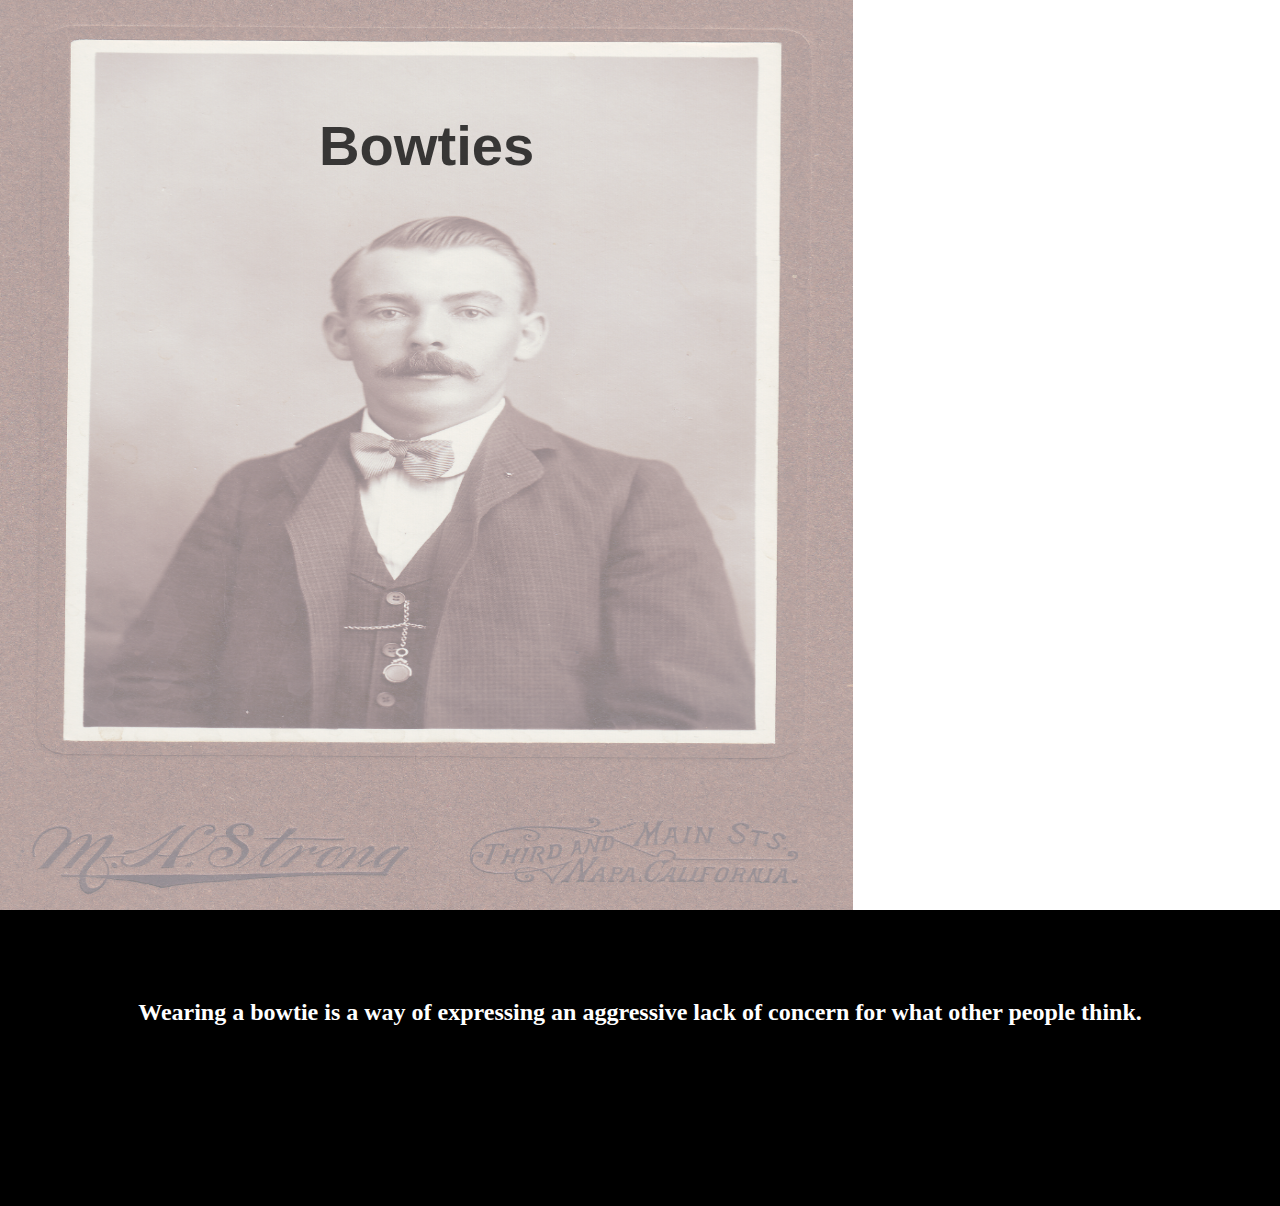
==== index.html @ a5dabbb3 "adding hover state to images" ====
<!DOCTYPE html>
<html lang="en-ca">
<head>
	<meta charset="utf-8">
	<title>Gallery Demo</title>
	<meta name="handheldfriendly" content="true">
	<meta name="mobileoptimized" content="240">
	<meta name="viewport" content="width=device-width,initial-scale=1">
	<link href="css/common.css" rel="stylesheet">
	<link href="css/grid.css" rel="stylesheet">
	<link href="css/style.css" rel="stylesheet">
</head>
<body>



	<div class="grid">

		<div class="hover img-wrap column unit unit-s-1 unit-m-1 unit-l-2-3">
			<img  class="img-flex" style="max-height: 910px;" src="img/about-bowtie.jpg" alt="">
			<a href ="" class="img-info"><h3> Bowties</h3></a>
		</div>
		<div class="hover img-wrap unit unit-s-1 unit-m-1-3 unit-l-1-3">
			<img class="img-flex" src="http://placehold.it/330x200" alt="">
			<a href ="" class="img-info"><h3> Ties</h3></a>
		</div>
		<div class="hover img-wrap unit unit-s-1 unit-m-1-3 unit-l-1-3">
			<img class="img-flex" src="http://placehold.it/330x200" alt="">
			<a href ="" class="img-info"><h3> Scarves</h3></a>
		</div>
		<div class="hover img-wrap unit unit-s-1 unit-m-1-3 unit-l-1-3">
			<img class="img-flex" src="http://placehold.it/330x200" alt="">
			<a href ="" class="img-info"><h3> Necklaces</h3></a>
		</div>

	</div>

	<div class="pull-quote">
	 <h2> Wearing a bowtie is a way of expressing an aggressive lack of concern for what other people think.</h2>
	</div>

	<div class="grid">
		<div class="hover unit unit-s-1 unit-m-1-3 unit-l-1-3">
			<img class="img-flex" src="http://placehold.it/330x250" alt="">
		</div>
		<div class="hover unit unit-s-1 unit-m-1-3 unit-l-1-3">
			<img class="img-flex" src="http://placehold.it/330x250" alt="">
		</div>
		<div class="hover unit unit-s-1 unit-m-1-3 unit-l-1-3">
			<img class="img-flex" src="http://placehold.it/330x250" alt="">
		</div>
	</div>


</body>
</html>
---- css/common.css ----
@-moz-viewport { width: device-width; scale: 1; }
@-ms-viewport { width: device-width; scale: 1; }
@-o-viewport { width: device-width; scale: 1; }
@-webkit-viewport { width: device-width; scale: 1; }
@viewport { width: device-width; scale: 1; }

html {
	margin: 0;
	padding: 0;

	font: normal 100%/1.5 Georgia,serif;
	-moz-text-size-adjust: 100%;
	-ms-text-size-adjust: 100%;
	-webkit-text-size-adjust: 100%;
	text-size-adjust: 100%;
}

*, *:before, *:after {
	box-sizing: inherit;
}

body {
	margin: 0;
	padding: 0;
}

.img-flex {
	display: block;
	width: 100%;
}
---- css/grid.css ----
.grid {
  overflow: hidden;
}

.unit {
  float: left;
}

.gutter {
  padding-left: 1em;
  padding-right: 1em;
}

.unit-s-1{
  width: 100%;
}

.unit-m-1{
  width: 100%;
}

.unit-l-1{
  width: 100%;
}

@media only screen and (min-width: 30em) {
  .unit-m-1-2 {
    width: 50%;
  }

  .unit-m-1-3 {
    width: 33.3333%;
  }
}

@media only screen and (min-width: 50em) {
  .unit-l-1-3 {
    width: 33.3333%;
  }

  .unit-l-2-3 {
    width: 66.6666%;
  }
}
---- css/style.css ----
.pull-quote {
  background-color: #000;
  height: 200px;
  text-align: center;
  padding: 4em 2em 2em;
  color: #fff;
}

img {
	overflow:hidden;
}

.hover img {
	opacity: 1;
	-webkit-transition: .3s ease-in-out;
	transition: .3s ease-in-out;
}
.hover:hover img {
	opacity: .5;
}

.img-wrap a {
  text-decoration:none;
  color: #000;
  font-family: 'helvetica', sans-serif;
  padding-top: 3rem;
  font-size: 3em;
  text-align: center;
  top:0;
  opacity:0;
  filter: alpha(opacity = 0);
  position:absolute;
  width:100%;
  height:100%;
  z-index:1000;
    -webkit-transition: all 300ms ease-out;
		-moz-transition: all 300ms ease-out;
		-o-transition: all 300ms ease-out;
		-ms-transition: all 300ms ease-out;
	transition: all 300ms ease-out;
}

.img-wrap {
  position:relative;

}

.img-wrap:hover a {
  opacity:0.75;
  filter: alpha(opacity = 75);
}
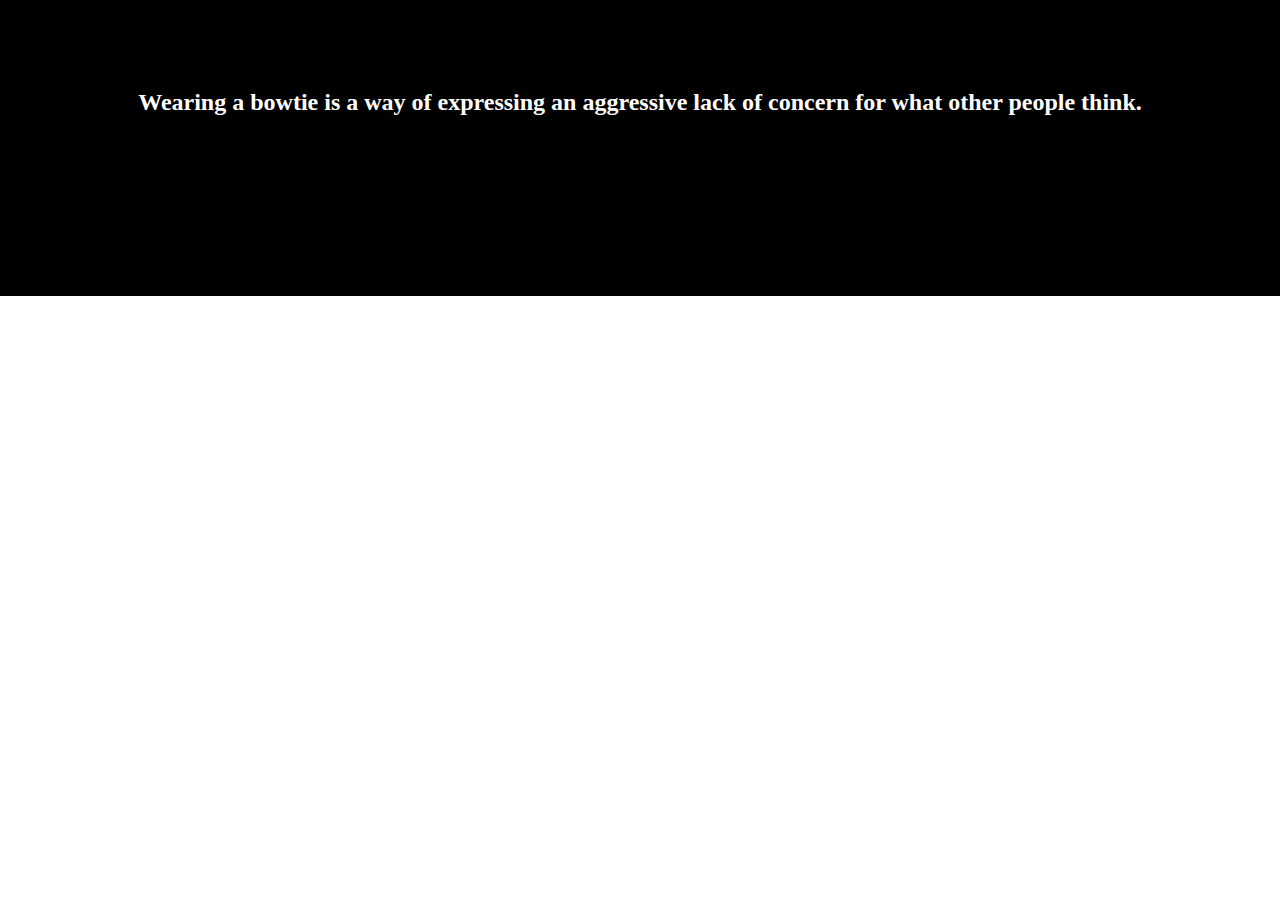
==== commit bc656b7f: "side nav" ====
--- a/index.html
+++ b/index.html
@@ -9,48 +9,79 @@
 	<link href="css/common.css" rel="stylesheet">
 	<link href="css/grid.css" rel="stylesheet">
 	<link href="css/style.css" rel="stylesheet">
+	<link href="js/nav.js" rel="stylesheet">
 </head>
-<body>
+<body class="menu">
 
+	<header>
+		<a href="#" class="menu-toggle"><img src="img/nav-icon.svg"></a>
+		<nav class="menu-side">
+				<ul>
+					<li><a href="#">Bowties</a></li>
+					<li><a href="#">Ties</a></li>
+					<li><a href="#">Hats</a></li>
+					<li><a href="#">Necklaces</a></li>
+					<li><a href="#">Scarves</a></li>
+					<li><a href="#">Boots</a></li>
+					<li><a href="#">Glasses</a></li>
+				</ul>
+		</nav>
+	</header>
 
+	<div class="content">
+		<div class="grid">
 
-	<div class="grid">
+			<div class="hover img-wrap column unit unit-s-1 unit-m-1 unit-l-2-3">
+				<img  class="img-flex" src="http://placehold.it/1000x1020" alt="">
+				<a href ="" class="img-info"><h3> Bowties</h3></a>
+			</div>
+			<div class="hover img-wrap unit unit-s-1 unit-m-1-3 unit-l-1-3">
+				<img class="img-flex" src="http://placehold.it/330x220" alt="">
+				<a href ="" class="img-info"><h3>Ties</h3></a>
+			</div>
+			<div class="hover img-wrap unit unit-s-1 unit-m-1-3 unit-l-1-3">
+				<img class="img-flex" src="http://placehold.it/330x220" alt="">
+				<a href ="" class="img-info"><h3> Scarves</h3></a>
+			</div>
+			<div class="hover img-wrap unit unit-s-1 unit-m-1-3 unit-l-1-3">
+				<img class="img-flex" src="http://placehold.it/330x230" alt="">
+				<a href ="" class="img-info"><h3> Necklaces</h3></a>
+			</div>
 
-		<div class="hover img-wrap column unit unit-s-1 unit-m-1 unit-l-2-3">
-			<img  class="img-flex" style="max-height: 910px;" src="img/about-bowtie.jpg" alt="">
-			<a href ="" class="img-info"><h3> Bowties</h3></a>
 		</div>
-		<div class="hover img-wrap unit unit-s-1 unit-m-1-3 unit-l-1-3">
-			<img class="img-flex" src="http://placehold.it/330x200" alt="">
-			<a href ="" class="img-info"><h3> Ties</h3></a>
+
+		<div class="pull-quote">
+		 <h2> Wearing a bowtie is a way of expressing an aggressive lack of concern for what other people think.</h2>
 		</div>
-		<div class="hover img-wrap unit unit-s-1 unit-m-1-3 unit-l-1-3">
-			<img class="img-flex" src="http://placehold.it/330x200" alt="">
-			<a href ="" class="img-info"><h3> Scarves</h3></a>
-		</div>
-		<div class="hover img-wrap unit unit-s-1 unit-m-1-3 unit-l-1-3">
-			<img class="img-flex" src="http://placehold.it/330x200" alt="">
-			<a href ="" class="img-info"><h3> Necklaces</h3></a>
+
+		<div class="grid">
+			<div class="hover img-wrap unit unit-s-1 unit-m-1-3 unit-l-1-3">
+				<img class="img-flex" src="http://placehold.it/330x250" alt="">
+				<a href ="" class="img-info"><h3> Hats</h3></a>
+
+			</div>
+			<div class="hover img-wrap unit unit-s-1 unit-m-1-3 unit-l-1-3">
+				<img class="img-flex" src="http://placehold.it/330x250" alt="">
+				<a href ="" class="img-info"><h3> Boots</h3></a>
+			</div>
+			<div class="hover img-wrap unit unit-s-1 unit-m-1-3 unit-l-1-3">
+				<img class="img-flex" src="http://placehold.it/330x250" alt="">
+				<a href ="" class="img-info"><h3> Glasses</h3></a>
+			</div>
 		</div>
 
 	</div>
 
-	<div class="pull-quote">
-	 <h2> Wearing a bowtie is a way of expressing an aggressive lack of concern for what other people think.</h2>
-	</div>
+<script src="https://ajax.googleapis.com/ajax/libs/jquery/1.11.3/jquery.min.js"></script>
+<script>
+(function()	{
+	var body = $('body');
+	$('.menu-toggle').bind('click',function() {
+		body.toggleClass('menu-open');
+		return false;
+	});
 
-	<div class="grid">
-		<div class="hover unit unit-s-1 unit-m-1-3 unit-l-1-3">
-			<img class="img-flex" src="http://placehold.it/330x250" alt="">
-		</div>
-		<div class="hover unit unit-s-1 unit-m-1-3 unit-l-1-3">
-			<img class="img-flex" src="http://placehold.it/330x250" alt="">
-		</div>
-		<div class="hover unit unit-s-1 unit-m-1-3 unit-l-1-3">
-			<img class="img-flex" src="http://placehold.it/330x250" alt="">
-		</div>
-	</div>
-
-
+}) ();
+</script>
 </body>
 </html>
--- a/css/common.css
+++ b/css/common.css
@@ -28,3 +28,7 @@
 	display: block;
 	width: 100%;
 }
+
+ul {
+	list-style-type: none;
+}
--- a/css/style.css
+++ b/css/style.css
@@ -1,3 +1,66 @@
+.menu-side{
+  position: fixed;
+  background-color: #000;
+  border-right: 1px solid #000;
+  color: #fff;
+  top: 0;
+  left: -231px;
+  width: 210px;
+  height: 100%;
+  padding:10px;
+}
+
+.menu {
+  overflow-x: hidden;
+  position: relative;
+  left: 0;
+}
+
+.menu-open {
+  left: 231px;
+}
+
+.menu-open .menu-side {
+  left: 0;
+}
+
+.menu-side,
+.menu {
+  -webkit-transition: left 0.2s ease;
+  -moz-transition: left 0.2s ease;
+  transition: left 0.2s ease;
+}
+
+.menu-toggle {
+padding: 10px;
+z-index: 500000;
+position: fixed;
+}
+
+.menu-toggle:hover,
+.menu-toggle:focus,
+.menu-toggle:active{
+  -webkit-transform: scale(1.1);
+      -ms-transform: scale(1.1);
+          transform: scale(1.1);
+}
+
+.menu-side li a{
+    display:block;
+    padding: 1em;
+    text-align: right;
+    position:relative;
+    text-decoration: none;
+    color: #fff;
+    font-family: 'Open Sans', Ariel, sans-serif;
+}
+
+.menu-side li a:hover,
+.menu-side li a:focus,
+.menu-side li a:active {
+  color: #666;
+  background-color: #fff;
+}
 
 .pull-quote {
   background-color: #000;
@@ -16,6 +79,7 @@
 	-webkit-transition: .3s ease-in-out;
 	transition: .3s ease-in-out;
 }
+
 .hover:hover img {
 	opacity: .5;
 }
@@ -23,7 +87,7 @@
 .img-wrap a {
   text-decoration:none;
   color: #000;
-  font-family: 'helvetica', sans-serif;
+  font-family: 'Georgia', serif;
   padding-top: 3rem;
   font-size: 3em;
   text-align: center;
@@ -50,3 +114,4 @@
   opacity:0.75;
   filter: alpha(opacity = 75);
 }
+
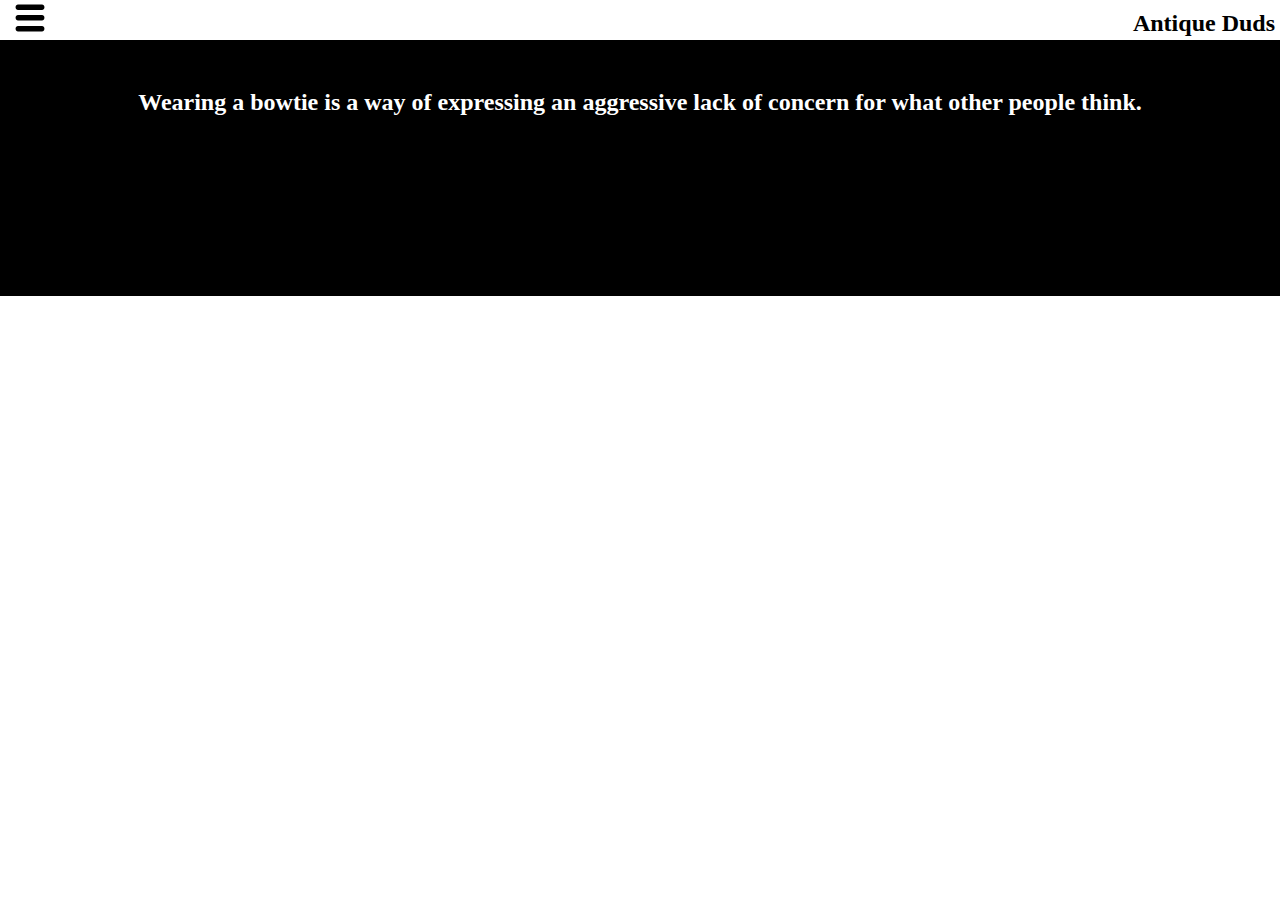
==== commit 07279486: "added sticky header" ====
--- a/index.html
+++ b/index.html
@@ -15,6 +15,7 @@
 
 	<header>
 		<a href="#" class="menu-toggle"><img src="img/nav-icon.svg"></a>
+		<h1> Antique Duds</h1>
 		<nav class="menu-side">
 				<ul>
 					<li><a href="#">Bowties</a></li>
@@ -32,7 +33,7 @@
 		<div class="grid">
 
 			<div class="hover img-wrap column unit unit-s-1 unit-m-1 unit-l-2-3">
-				<img  class="img-flex" src="http://placehold.it/1000x1020" alt="">
+				<img  class="img-flex" src="http://placehold.it/1000x1022" alt="">
 				<a href ="" class="img-info"><h3> Bowties</h3></a>
 			</div>
 			<div class="hover img-wrap unit unit-s-1 unit-m-1-3 unit-l-1-3">
@@ -40,7 +41,7 @@
 				<a href ="" class="img-info"><h3>Ties</h3></a>
 			</div>
 			<div class="hover img-wrap unit unit-s-1 unit-m-1-3 unit-l-1-3">
-				<img class="img-flex" src="http://placehold.it/330x220" alt="">
+				<img class="img-flex" src="http://placehold.it/330x225" alt="">
 				<a href ="" class="img-info"><h3> Scarves</h3></a>
 			</div>
 			<div class="hover img-wrap unit unit-s-1 unit-m-1-3 unit-l-1-3">
--- a/css/style.css
+++ b/css/style.css
@@ -1,3 +1,19 @@
+header {
+  height: 40px;
+  width: 100%;
+  background-color: #fff;
+  position: fixed;
+  z-index: 4999;
+}
+
+h1 {
+  display: inline-block;
+  float: right;
+  margin-top: 0;
+  font-size: 1.5em;
+  padding: 5px;
+}
+
 .menu-side{
   position: fixed;
   background-color: #000;
@@ -33,8 +49,6 @@
 
 .menu-toggle {
 padding: 10px;
-z-index: 500000;
-position: fixed;
 }
 
 .menu-toggle:hover,
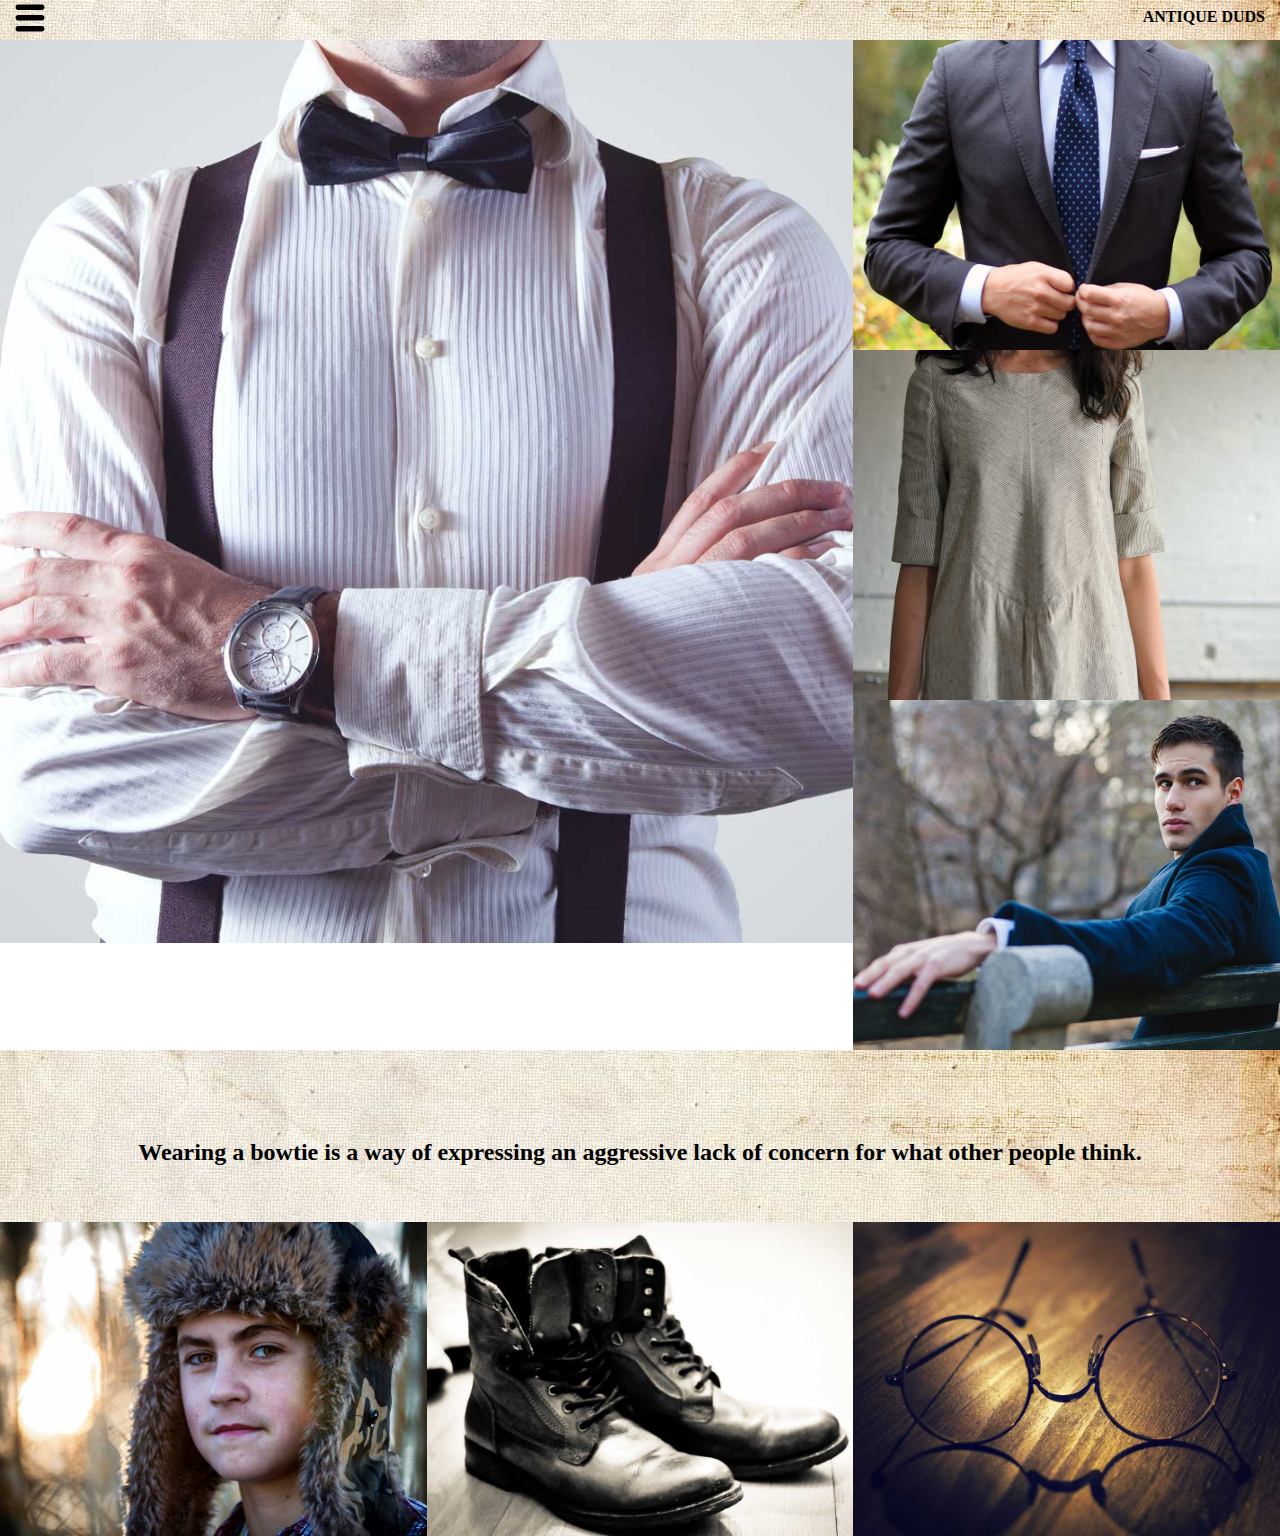
==== commit a63e51de: "pagination - assets" ====
--- a/index.html
+++ b/index.html
@@ -18,13 +18,14 @@
 		<h1> Antique Duds</h1>
 		<nav class="menu-side">
 				<ul>
-					<li><a href="#">Bowties</a></li>
-					<li><a href="#">Ties</a></li>
-					<li><a href="#">Hats</a></li>
-					<li><a href="#">Necklaces</a></li>
-					<li><a href="#">Scarves</a></li>
-					<li><a href="#">Boots</a></li>
-					<li><a href="#">Glasses</a></li>
+					<li><a href="http://shelleybabij.github.io/gallery-demo">Home</a></li>
+					<li><a href="http://shelleybabij.github.io/gallery-demo/gallery-bowties">Bowties</a></li>
+					<li><a href="http://shelleybabij.github.io/gallery-demo/gallery-bowties">Ties</a></li>
+					<li><a href="http://shelleybabij.github.io/gallery-demo/gallery-bowties">Hats</a></li>
+					<li><a href="http://shelleybabij.github.io/gallery-demo/gallery-bowties">Necklaces</a></li>
+					<li><a href="http://shelleybabij.github.io/gallery-demo/gallery-bowties">Scarves</a></li>
+					<li><a href="http://shelleybabij.github.io/gallery-demo/gallery-bowties">Boots</a></li>
+					<li><a href="http://shelleybabij.github.io/gallery-demo/gallery-bowties">Glasses</a></li>
 				</ul>
 		</nav>
 	</header>
@@ -33,20 +34,20 @@
 		<div class="grid">
 
 			<div class="hover img-wrap column unit unit-s-1 unit-m-1 unit-l-2-3">
-				<img  class="img-flex" src="http://placehold.it/1000x1022" alt="">
-				<a href ="" class="img-info"><h3> Bowties</h3></a>
+				<img  class="img-flex" src="img/bowtie-1.jpg" alt="man wearing bowtie">
+				<a href ="http://shelleybabij.github.io/gallery-demo/gallery-bowties" class="img-info"><h3> Bowties</h3></a>
 			</div>
 			<div class="hover img-wrap unit unit-s-1 unit-m-1-3 unit-l-1-3">
-				<img class="img-flex" src="http://placehold.it/330x220" alt="">
-				<a href ="" class="img-info"><h3>Ties</h3></a>
+				<img class="img-flex" src="img/tie-2.jpg" style="height:350px;" alt="">
+				<a href ="http://shelleybabij.github.io/gallery-demo/gallery-bowties" class="img-info"><h3>Ties</h3></a>
 			</div>
 			<div class="hover img-wrap unit unit-s-1 unit-m-1-3 unit-l-1-3">
-				<img class="img-flex" src="http://placehold.it/330x225" alt="">
-				<a href ="" class="img-info"><h3> Scarves</h3></a>
+				<img class="img-flex" src="img/womens.jpg" style="height:350px;" alt="">
+				<a href ="http://shelleybabij.github.io/gallery-demo/gallery-bowties" class="img-info"><h3>Womens</h3></a>
 			</div>
 			<div class="hover img-wrap unit unit-s-1 unit-m-1-3 unit-l-1-3">
-				<img class="img-flex" src="http://placehold.it/330x230" alt="">
-				<a href ="" class="img-info"><h3> Necklaces</h3></a>
+				<img class="img-flex" src="img/mens.jpg" style="height:350px;"alt="">
+				<a href ="http://shelleybabij.github.io/gallery-demo/gallery-bowties" class="img-info"><h3>Mens</h3></a>
 			</div>
 
 		</div>
@@ -57,17 +58,17 @@
 
 		<div class="grid">
 			<div class="hover img-wrap unit unit-s-1 unit-m-1-3 unit-l-1-3">
-				<img class="img-flex" src="http://placehold.it/330x250" alt="">
-				<a href ="" class="img-info"><h3> Hats</h3></a>
+				<img class="img-flex" src="img/hats.jpg" alt="">
+				<a href ="http://shelleybabij.github.io/gallery-demo/gallery-bowties" class="img-info"><h3> Hats</h3></a>
 
 			</div>
 			<div class="hover img-wrap unit unit-s-1 unit-m-1-3 unit-l-1-3">
-				<img class="img-flex" src="http://placehold.it/330x250" alt="">
-				<a href ="" class="img-info"><h3> Boots</h3></a>
+				<img class="img-flex" src="img/boots.jpg" alt="">
+				<a href ="http://shelleybabij.github.io/gallery-demo/gallery-bowties" class="img-info"><h3> Boots</h3></a>
 			</div>
 			<div class="hover img-wrap unit unit-s-1 unit-m-1-3 unit-l-1-3">
-				<img class="img-flex" src="http://placehold.it/330x250" alt="">
-				<a href ="" class="img-info"><h3> Glasses</h3></a>
+				<img class="img-flex" src="img/glasses.jpg" alt="">
+				<a href ="http://shelleybabij.github.io/gallery-demo/gallery-bowties" class="img-info"><h3> Glasses</h3></a>
 			</div>
 		</div>
 
--- a/css/grid.css
+++ b/css/grid.css
@@ -33,7 +33,7 @@
   }
 }
 
-@media only screen and (min-width: 50em) {
+@media only screen and (min-width: 60em) {
   .unit-l-1-3 {
     width: 33.3333%;
   }
--- a/css/style.css
+++ b/css/style.css
@@ -1,7 +1,9 @@
 header {
   height: 40px;
   width: 100%;
-  background-color: #fff;
+  background-image:url("../img/paper.jpg");
+  background-size: cover;
+  background-position: center;
   position: fixed;
   z-index: 4999;
 }
@@ -10,8 +12,10 @@
   display: inline-block;
   float: right;
   margin-top: 0;
-  font-size: 1.5em;
+  font-size: 1em;
   padding: 5px;
+  margin-right: 10px;
+  text-transform: uppercase;
 }
 
 .menu-side{
@@ -77,11 +81,12 @@
 }
 
 .pull-quote {
-  background-color: #000;
-  height: 200px;
+  background-image:url("../img/paper.jpg");
+  background-size: cover;
+  background-position: center;
   text-align: center;
   padding: 4em 2em 2em;
-  color: #fff;
+  color: #000;
 }
 
 img {
@@ -125,7 +130,23 @@
 }
 
 .img-wrap:hover a {
-  opacity:0.75;
+  opacity:0.95;
   filter: alpha(opacity = 75);
 }
 
+.wrapper {
+  margin-left: 10%;
+  margin-right: 10%;
+}
+
+@media only screen and (min-width: 30em){
+  .img-wrap a {
+    font-size: 1.5em;
+}
+}
+
+@media only screen and (min-width: 50em){
+  .img-wrap a {
+    font-size: 3em;
+  }
+}
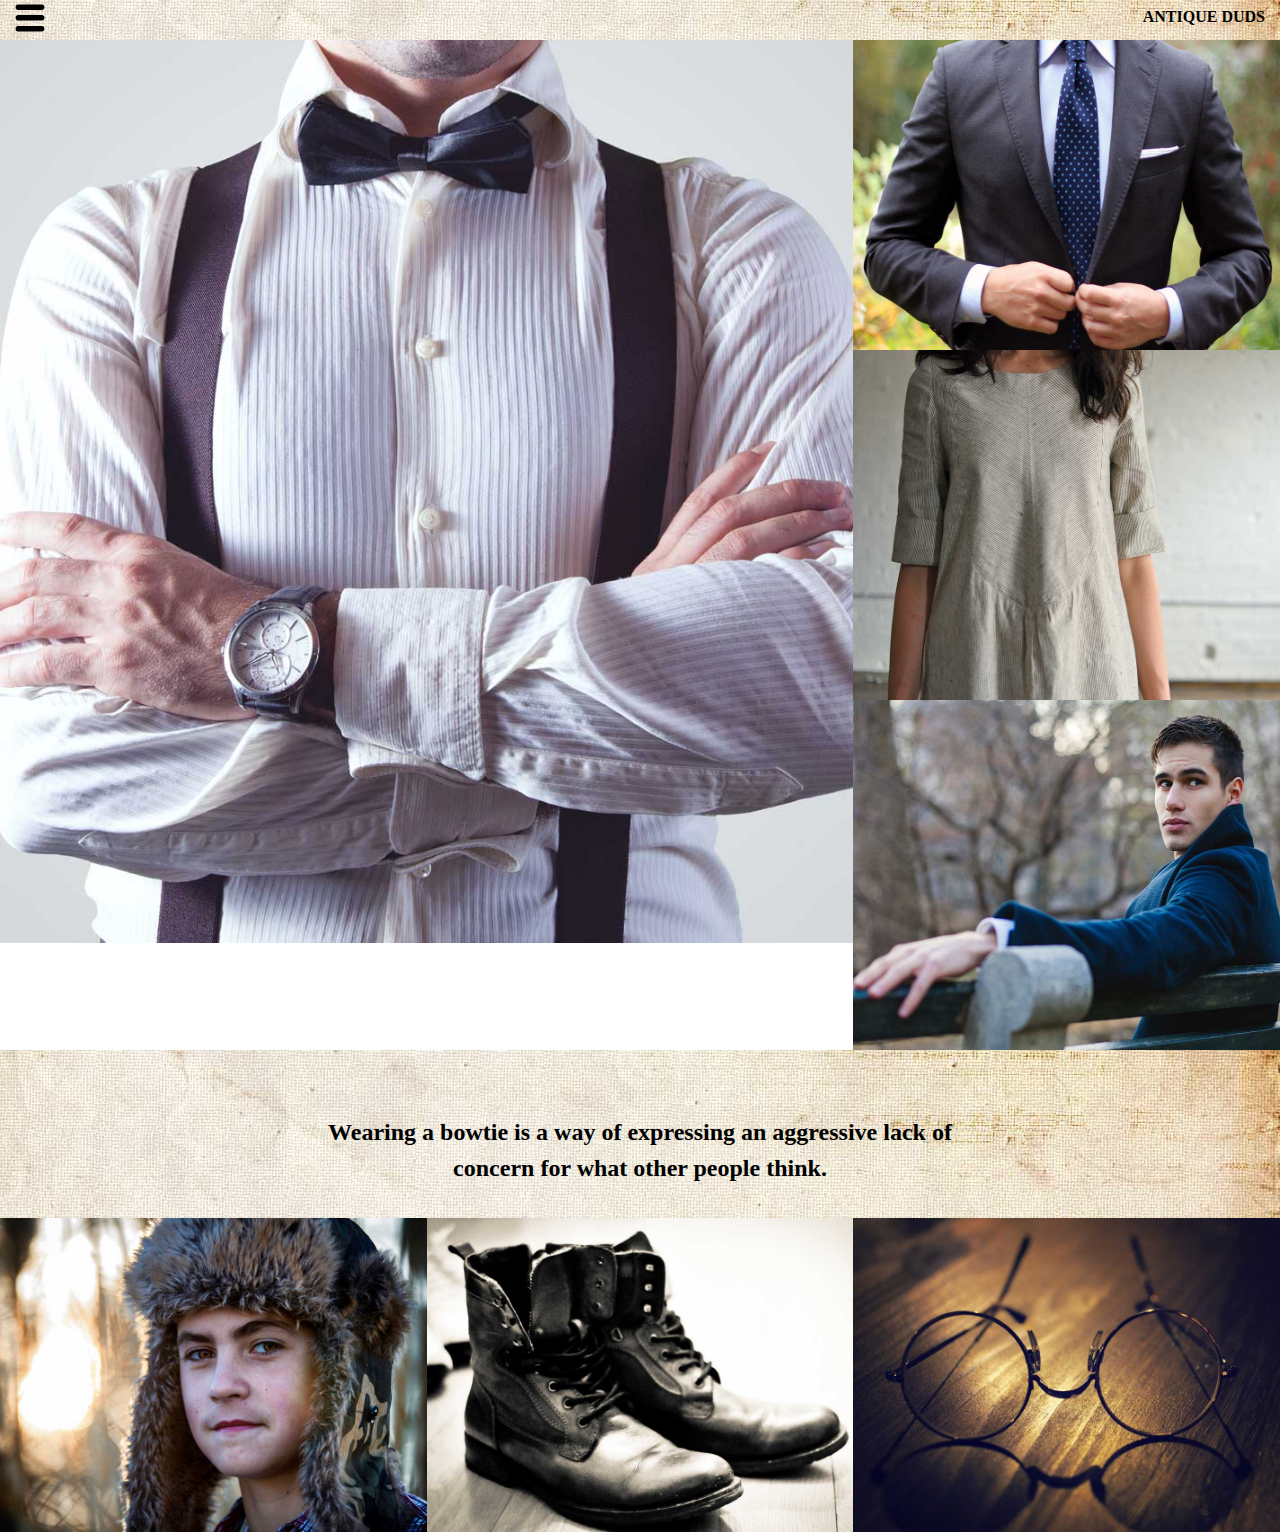
==== commit ed5b7bfb: "spelling correction to menu links" ====
--- a/index.html
+++ b/index.html
@@ -53,7 +53,7 @@
 		</div>
 
 		<div class="pull-quote">
-		 <h2> Wearing a bowtie is a way of expressing an aggressive lack of concern for what other people think.</h2>
+		 <h2 class="pq"> Wearing a bowtie is a way of expressing an aggressive lack of concern for what other people think.</h2>
 		</div>
 
 		<div class="grid">
--- a/css/style.css
+++ b/css/style.css
@@ -89,6 +89,11 @@
   color: #000;
 }
 
+.pq{
+  max-width: 700px;
+  margin: 0 auto;
+}
+
 img {
 	overflow:hidden;
 }
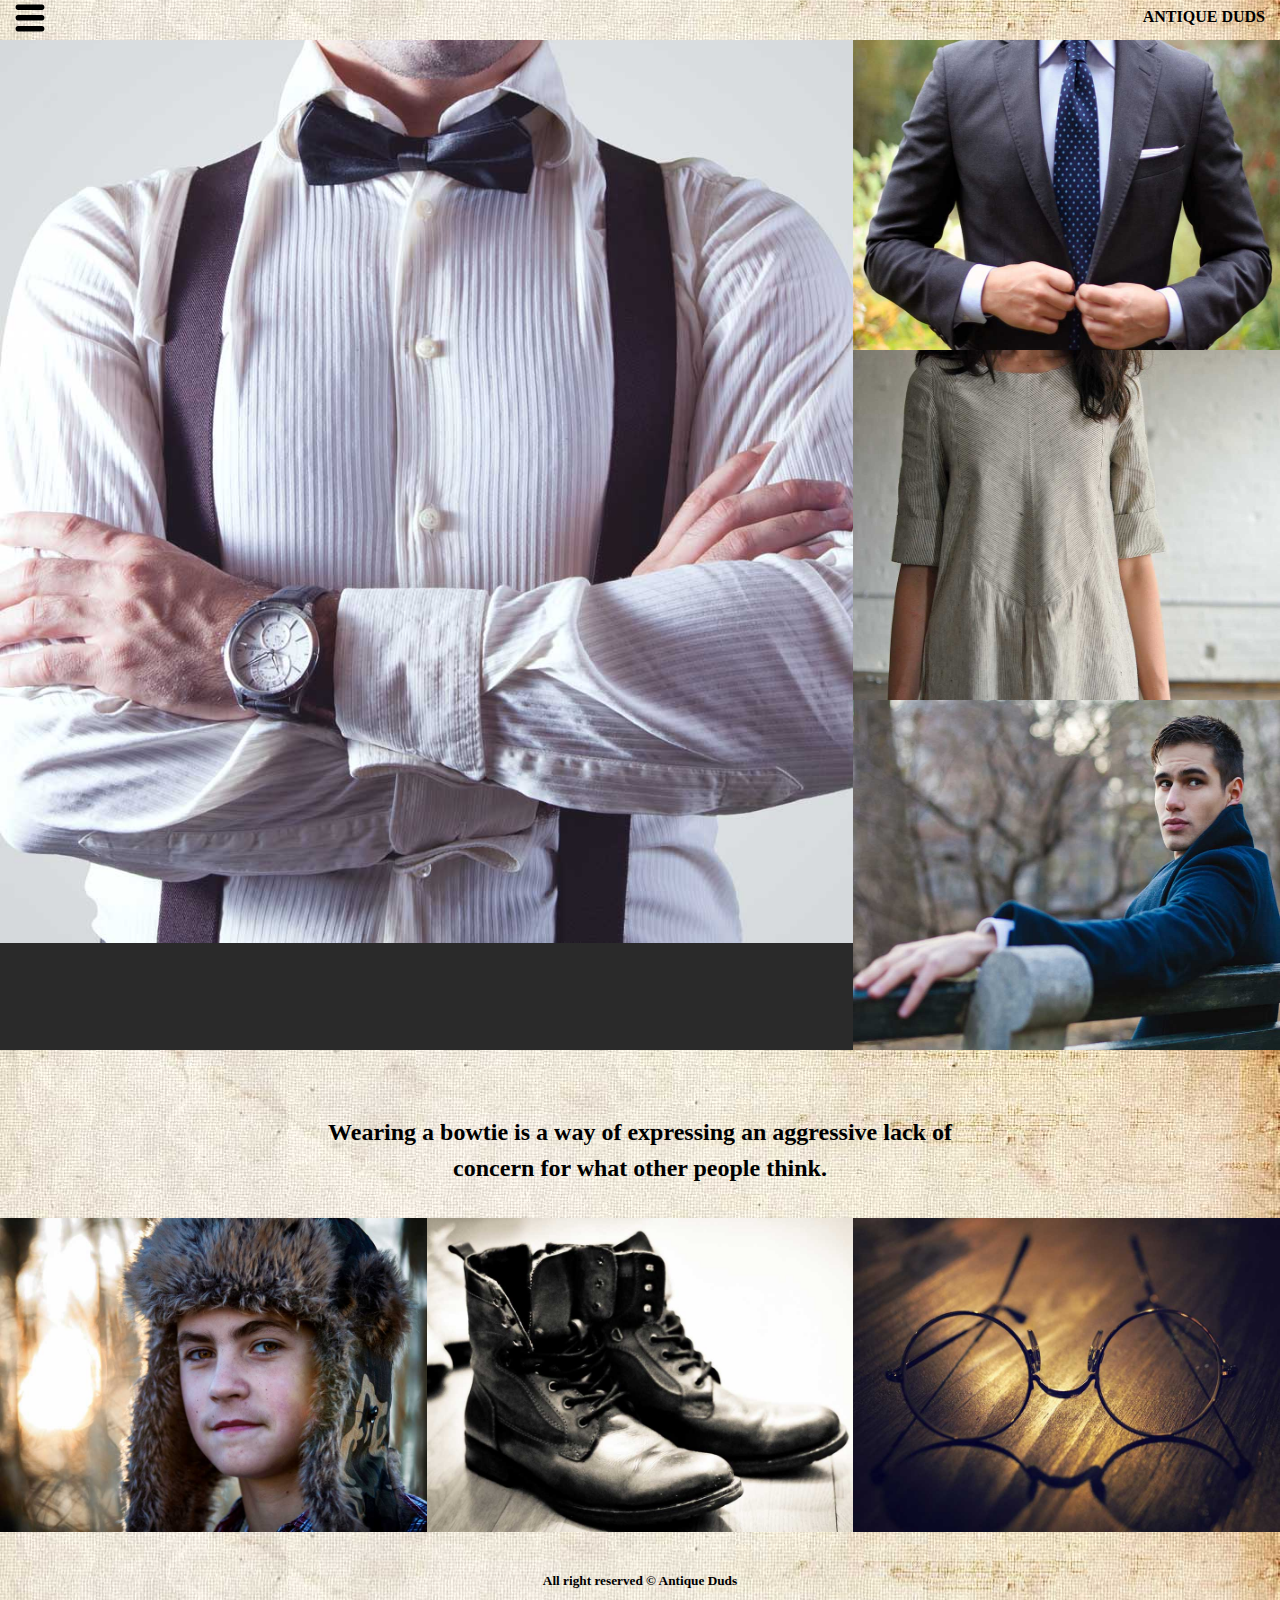
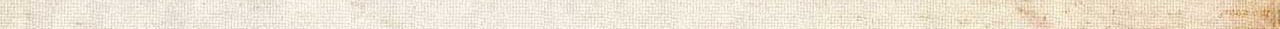
==== commit f5f7eb43: "added gallery images" ====
--- a/index.html
+++ b/index.html
@@ -72,7 +72,9 @@
 			</div>
 		</div>
 
-	</div>
+		<div class="footer">
+			<h5>All right reserved © Antique Duds </h5>
+		</div>
 
 <script src="https://ajax.googleapis.com/ajax/libs/jquery/1.11.3/jquery.min.js"></script>
 <script>
--- a/css/common.css
+++ b/css/common.css
@@ -7,6 +7,7 @@
 html {
 	margin: 0;
 	padding: 0;
+	background-color: #2a2a2a;
 
 	font: normal 100%/1.5 Georgia,serif;
 	-moz-text-size-adjust: 100%;
--- a/css/style.css
+++ b/css/style.css
@@ -139,10 +139,15 @@
   filter: alpha(opacity = 75);
 }
 
-.wrapper {
-  margin-left: 10%;
-  margin-right: 10%;
+.footer {
+  background-image:url("../img/paper.jpg");
+  background-size: cover;
+  background-position: center;
+  text-align: center;
+  padding: 1em 1em 1em;
+  color: #000;
 }
+
 
 @media only screen and (min-width: 30em){
   .img-wrap a {
@@ -154,4 +159,10 @@
   .img-wrap a {
     font-size: 3em;
   }
+
+  .wrapper {
+  margin-left: 10%;
+  margin-right: 10%;
 }
+
+}
